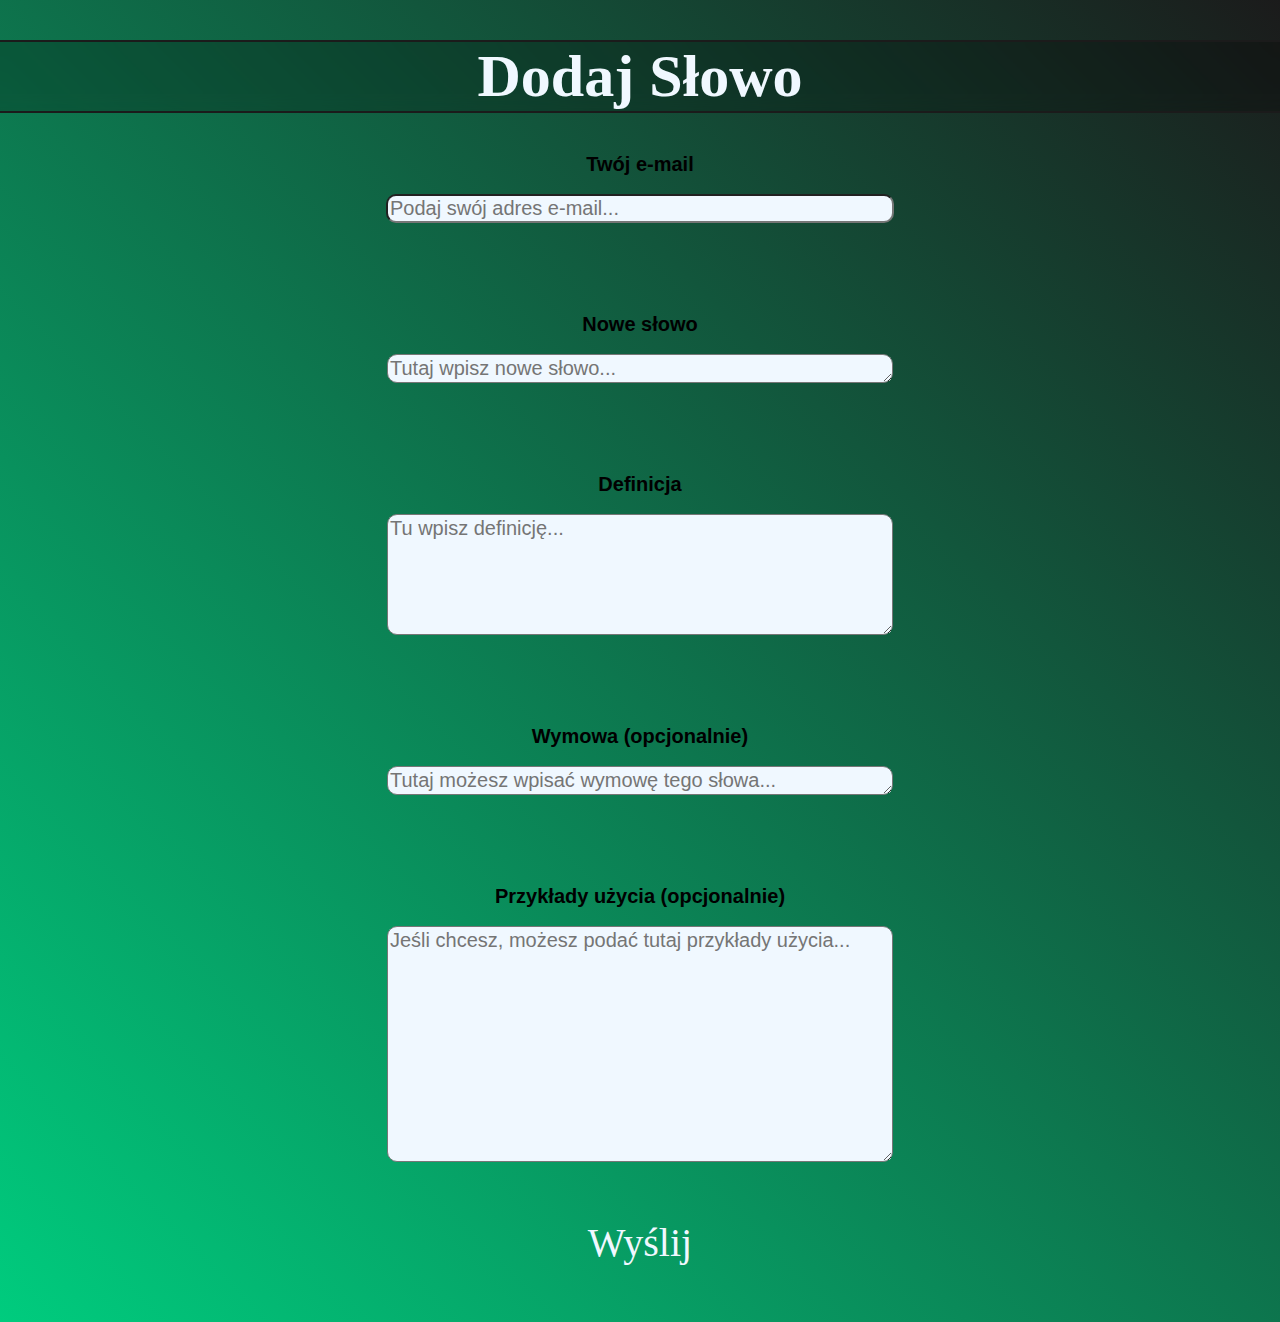
==== form.html @ a966b87d "a" ====
<!DOCTYPE html>
<html lang="pl-PL">
<head>
    <meta charset="UTF-8">
    <meta http-equiv="X-UA-Compatible" content="IE=edge">
	<meta name="referrer" content="origin">
    <meta name="viewport" content="width=device-width, initial-scale=1.0">
    <title>Form</title>


    <link rel="stylesheet" href="style.css">


</head>
<body>
    <h1 class="formH1">Dodaj Słowo</h1>
    <form
    action="https://formsubmit.io/send/samuel.wlostowski@gmail.com"
    method="POST">
        <div class="label first">
            <label for="mail"><b>Twój e-mail</b></label>
        </div>
        <div class="input">
            <input 
            id="mail"
            name="mail"
            type="mail"
            placeholder="Podaj swój adres e-mail...">
        </div>
        <div class="label">
            <label for="msg"><b>Nowe słowo</b></label>
        </div>
        <div class="input">
            <textarea
            id="newWord"
            name="newWord"
            rows="1"
            placeholder="Tutaj wpisz nowe słowo..."></textarea>
        </div>
        <div class="label">
            <label for="msg"><b>Definicja</b></label>
        </div>
        <div class="input">
            <textarea
            id="definition"
            name="definition"
            rows="5"
            placeholder="Tu wpisz definicję..."></textarea>
        </div>
        <div class="label">
            <label for="msg"><b>Wymowa (opcjonalnie)</b></label>
        </div>
        <div class="input">
            <textarea 
            name="pronunciation" 
            id="pronunciation" 
            rows="1"
            placeholder="Tutaj możesz wpisać wymowę tego słowa..."></textarea>
        </div>
        <div class="label">
            <label for="msg"><b>Przykłady użycia (opcjonalnie)</b></label>
        </div>
        <div class="input last">
            <textarea 
            name="examples" 
            id="examples" 
            rows="10"
            placeholder="Jeśli chcesz, możesz podać tutaj przykłady użycia..."></textarea>
            <input 
            name="_redirect"
            type="hidden"
            id="name"
            value="C:\Users\wum\Documents\Projekt strona\thanks.html">
        </div>
        </input>
        <div class="formButton">
            <input
            value="Wyślij" 
            type="submit"></button>
        </div>
    </form>
</body>
</html>
---- style.css ----
/*Strona główna*/


/*scrollbar removing*/
::-webkit-scrollbar{
    display: none;
}


/*kolorki*/
:root {
    --red: #00cc7e;
    --dark: #1b1b1b;
    --white: #f0f8ff;
}




body{
    font-family: "Oswald", sans-serif;
    font-size: 20px;
    background:linear-gradient(45deg, var(--red), var(--dark)) ;
    margin: 0px;  
    position: relative; 
}




.Title {    
    background-color: none;
    font-family: 'Bebas Neue';
    font-size: 35px;
    position: static;
    display: flex;
    justify-content: center;

}



.words h2{
    font-family: Copperplate Gothic Light;
    font-size: 60px;
    margin: 50px 0px 10px 0px;

}

ul {
    padding-left: 50px;
}

.words{
    display: flex;
    justify-content: space-around;

}


.words li{
    list-style: none;
    color:black;
    line-height: 30px;
}


.information li{
    list-style: none;
    display: flex;
    justify-content: flex-start;
    align-items: center;
    margin-left: 10%;
    color: aliceblue;
    
}

.information .contact{
    position: absolute;
    z-index: 50;
}
.adress-icon{
    width: 30px;
    height: 30px;
    margin-right: 5px;
    background-color: aliceblue;
    border-radius: 20px;
}
.container{
    background: var(--dark);
    position: static;
    width: 100vw;
    height: 35vh;
}


.contact{
    margin-top: 3vh;
    margin-bottom: 3vh;
}

/*fajne linki*/



.words li{
    color: black;
    text-decoration: none;
}

.words .linkState:hover{
    cursor: pointer;
    transition: 0.5s;
    border-radius: 5px;
    text-decoration: underline;
    text-decoration-color: var(--red);
    color: var(--red);
}

.information a:after{
    width: 0;
    height: 3px;
    content: "";
    position: absolute;
    top: 100%;
    left: 0;
    background-color: aliceblue;
    background: linear-gradient(90deg, transparent, var(--white));
    transition: width 0.3s;
    
}

.information a:hover:after{
    width: 100%;
    
}

.information a{
    color: aliceblue;
    text-decoration: none;
    position: relative;
}



/* Okienko z hasłem*/
.glass{
    width: 66%;
    height: 70vh;
    position: fixed;
    background: rgba(0, 0, 0, 0.75);
    border-radius: 20px;
    background: linear-gradient(45deg, rgba(0, 0, 0, 0.25), rgba(0, 0, 0, 0.75));
    backdrop-filter: blur(8px);
    z-index: 100;
    
}

.x{
    position: fixed;
    background: aliceblue;
    height: 48px;
    border-radius: 48px;

    

}

.x:hover{
    background: red;
    cursor: pointer;
}


    

.glassManipulation{
    position: fixed;
    display: flex;
    justify-content: center;

}


.xManipulation{
    display: flex;
    justify-content: flex-end;
}

.unactive{
    display: none;
}

.totalUnactive{
    display: none;
}

/* Definicje */

.test{
    display: flex;
    justify-content: center;
}
.definitions{
    position: fixed;
    display: flex;
    justify-content: flex-start;
    color: aliceblue;
    
    
    
}



.definitions h1{
    font-family: 'Times New Roman', Times, serif;
    display: flex;
    justify-content: center;
    font-size: 50px;
}
.definitions p{
    max-width: 33vw;
}

.window{
	visibility: hidden;
	display: flex;
    justify-content: center;
    z-index: 100;
}

/* Formularz */

body form{
    
    font-size: 20px;

}

.label{
    display: flex;
    justify-content: center;
    margin-top: 10vh;
    margin-bottom: 2vh;
    

}
.input{
    display: flex;
    justify-content: center;
    margin-bottom: 6.25vh;
}

.last {
    margin-bottom: 5vh;
}

.first{
    margin-top: 0;
}

.formH1{
    position: sticky;
    display: flex;
    justify-content: center;
    font-family: 'Bebas Neue';
    font-size: 60px;
    background: rgba(0, 0, 0, 0.25);
    color: aliceblue;
    backdrop-filter: blur(8px);
    border-top: 2px solid var(--dark);
    border-bottom: 2px solid var(--dark);
    top: 10px;
}
form textarea, form input{
    font-family: "Oswald", sans-serif;
    background-color: aliceblue;
    border-radius: 10px;
    color: var(--dark);
    width: 500px;
    font-size: 20px;
}

::placeholder{
    font-family: "Oswald", sans-serif;
}

.formButton{
    display: flex;
    justify-content: center;
    margin-bottom: 5vh;
}

.formButton input{
    transition: 0.5s;
    height: 70px;
    width: 150px;
    font-family: "Bebas Neue";
    font-size: 40px;
    background: none;
    color: var(--white);
    border-style: none;

}

.formButton input:hover{
    cursor: pointer;
    transition: 0.5s;
    color: var(--red);
    background: aliceblue;
    border-style: none;
}

/* Button Dodaj Słowo*/



.button input{
    transition: 0.5s;
    height: 10px;
    width: 200px;
    font-family: "Bebas Neue";
    font-size: 40px;
    color: var(--red);
    border-style: solid;
    border-color: aliceblue;
    border-width: 2px;
    color: var(--red);
}

.button input:hover{
    cursor: pointer;
    transition: 0.5s;
    color: initial;
    border-color: initial;
    background: linear-gradient(45deg, var(--white), var(--dark));



}

.Title h1{
    position: static;
    align-items: center;
    justify-content: center;
    margin-bottom: 0;

}
.newWordMaker{
    
    position: static;
    display: flex;
    justify-content: center;
    margin-bottom: 20px;
}
.newWord{
    transition: 0.5s;
    text-decoration: none;
    border-radius: 10px;
    padding: 20px;
    color: aliceblue;
    
}

.newWord:hover{
    transition: 0.5s;
    color: initial;
    border-color: initial;
    background: linear-gradient(45deg, var(--white), var(--dark));
}


/* Searcher */

.searcherManipulation, .resultsManipulation{
    display: flex;
    justify-content: center;
}

.searcherManipulation input{
    width: 200px;
    border-radius: 5px;
    border: solid;
    border-width: 1px;
    height: 30px;
    font-size: 20px;
    font-family: 'Oswald', sans-serif;
}

.searcherManipulation ::placeholder{
    font-family: "Oswald", sans-serif;
}
#searcherSelect{
    padding: 0;
    margin: 0;
}
#searcherSelect option{
    padding: 5px;
    margin: 0;
    min-width: 200px;
    font-family: "Oswald", sans-serif;
}

#searcherSelect option{
    transition: 0.5s;
    border-radius: 5px;
    background-color: var(--dark);
    color: var(--red);
    cursor: pointer;
}

.resultsManipulation{
    position: absolute;
    margin-top: 45px;
    display: flex;
    background-color: aliceblue;
    justify-content: center;
    border-radius: 6px;
}

.resultsManipulation select option{

    list-style: none;
    z-index: 50;
} 

#searchSelect{
    display: block;
}

#definitionContent{
    max-height: 50vh;
    width: 50vw;
    overflow-y: scroll;
}

#searchSelect{
    position:absolute;
    margin-top: 40px;
    z-index: 50;
}
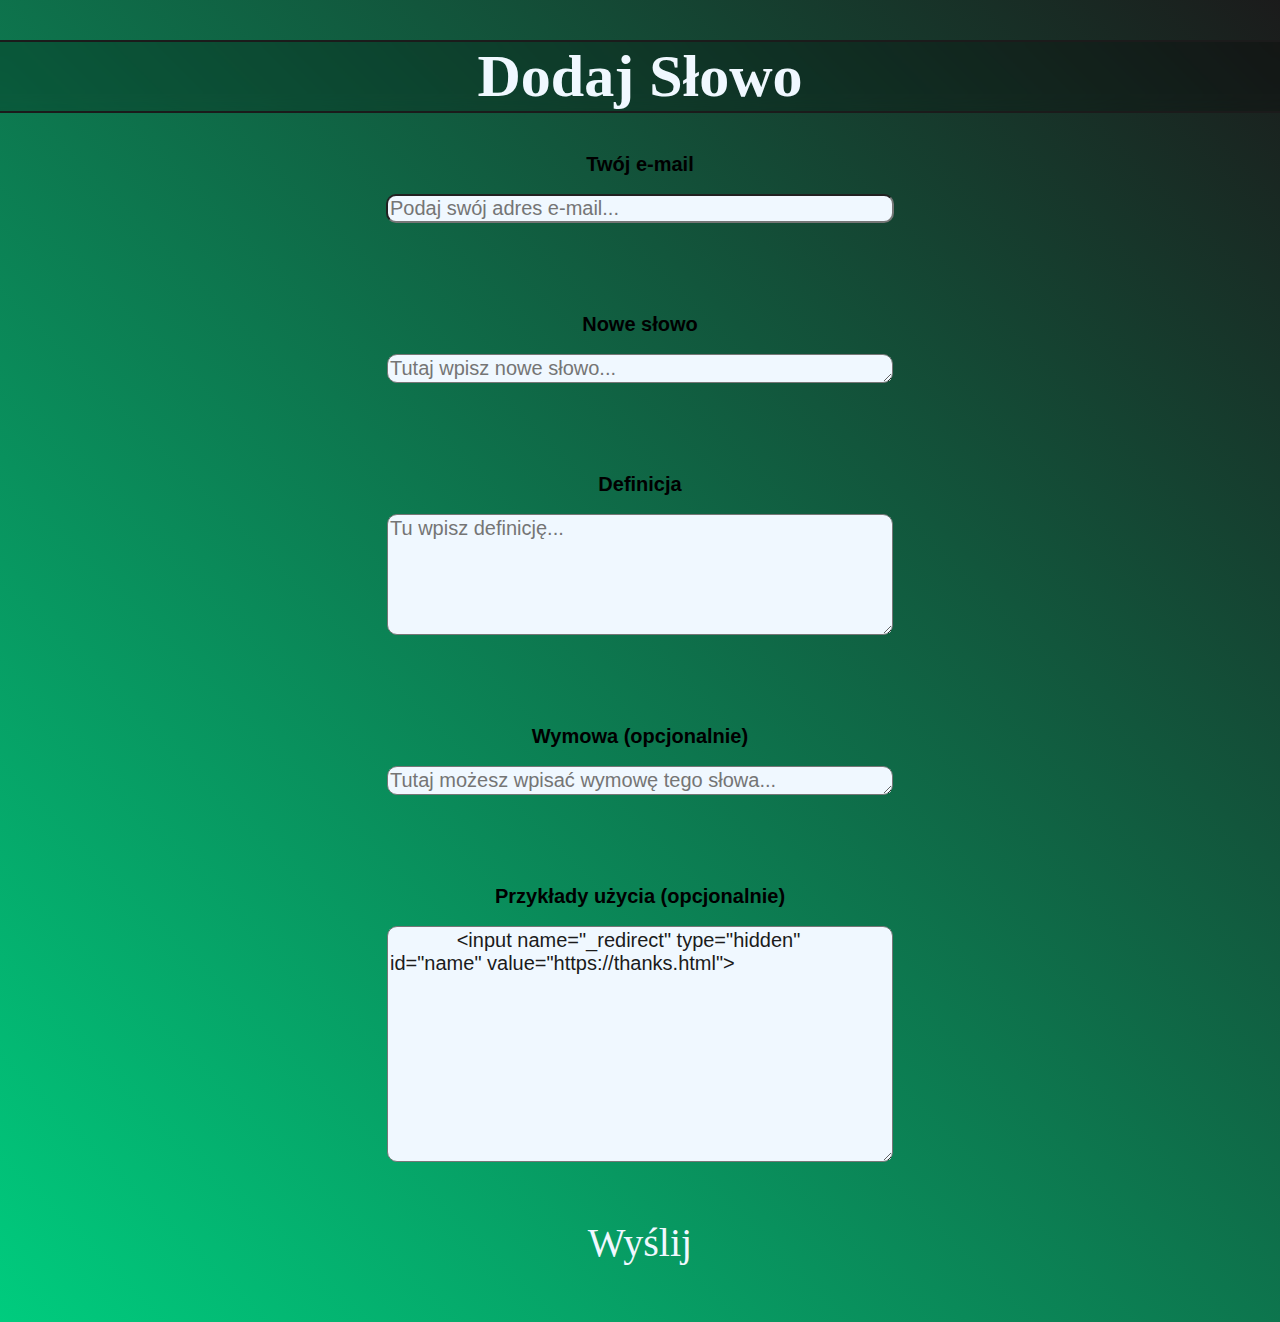
==== commit 173b9663: "maybe it will work" ====
--- a/form.html
+++ b/form.html
@@ -5,7 +5,7 @@
     <meta http-equiv="X-UA-Compatible" content="IE=edge">
 	<meta name="referrer" content="origin">
     <meta name="viewport" content="width=device-width, initial-scale=1.0">
-    <title>Form</title>
+    <title>Słownik Gamera</title>
 
 
     <link rel="stylesheet" href="style.css">
@@ -65,12 +65,8 @@
             name="examples" 
             id="examples" 
             rows="10"
-            placeholder="Jeśli chcesz, możesz podać tutaj przykłady użycia..."></textarea>
-            <input 
-            name="_redirect"
-            type="hidden"
-            id="name"
-            value="C:\Users\wum\Documents\Projekt strona\thanks.html">
+            placeholder="Jeśli chcesz, możesz podać tutaj przykłady użycia...">
+            <input name="_redirect" type="hidden" id="name" value="https://thanks.html"></textarea>
         </div>
         </input>
         <div class="formButton">
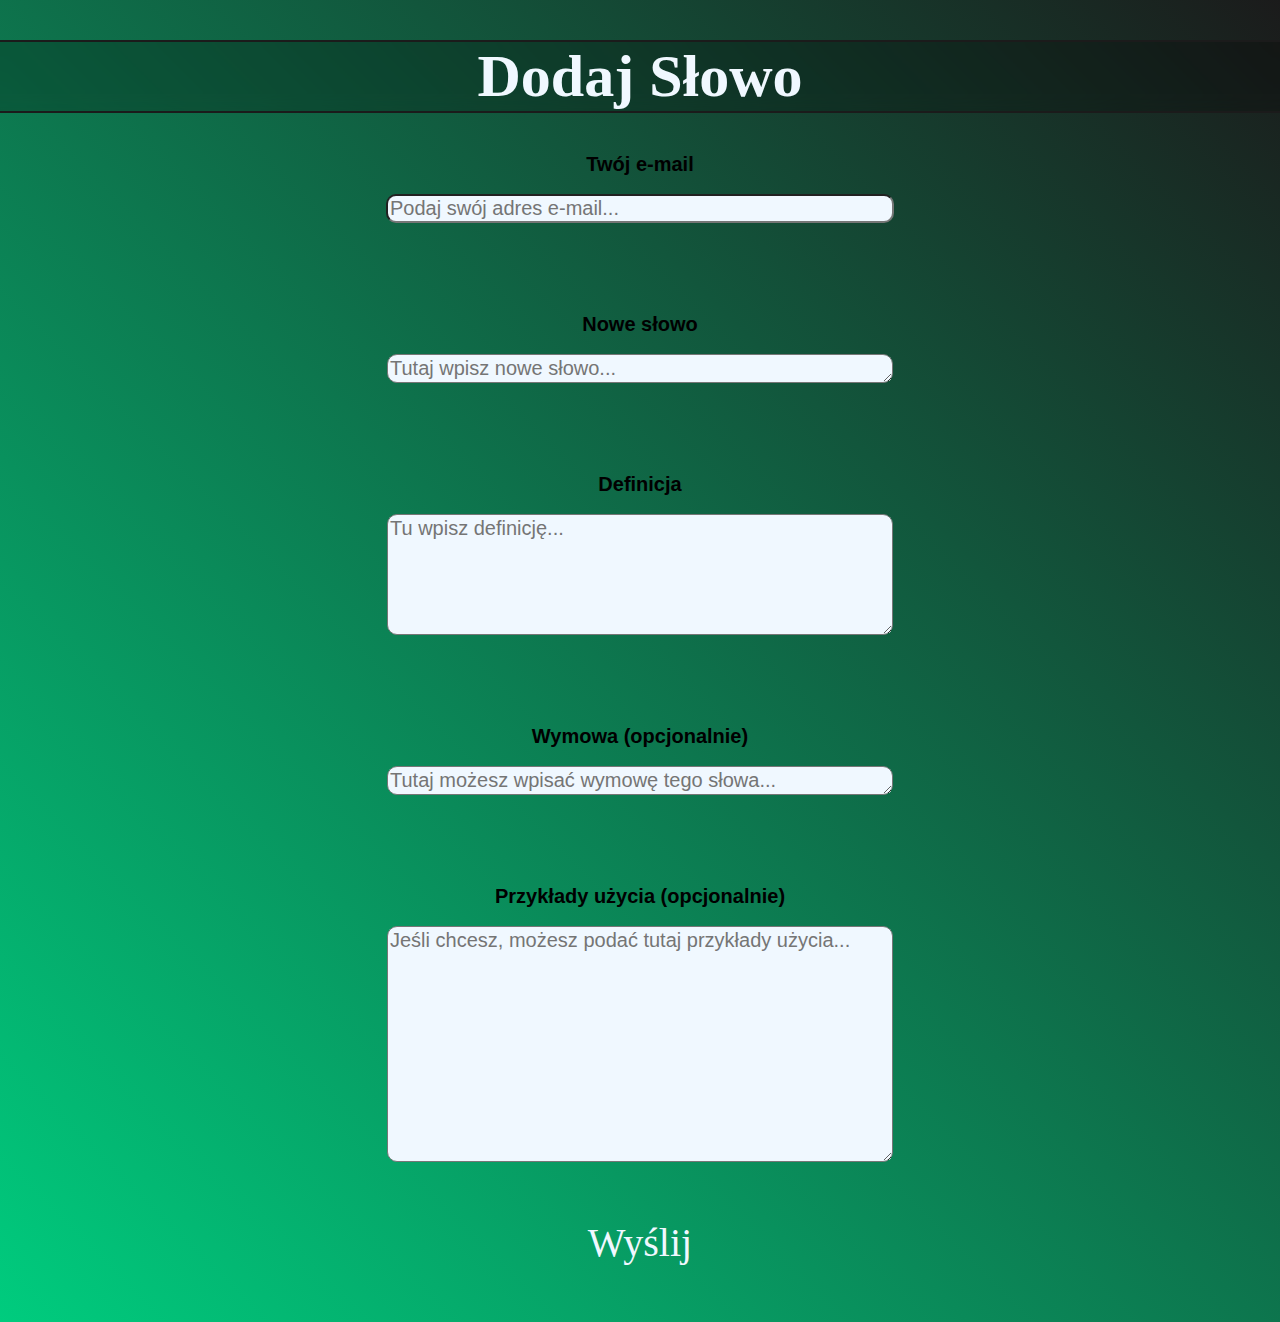
==== commit 4504ebd4: "oops" ====
--- a/form.html
+++ b/form.html
@@ -65,8 +65,8 @@
             name="examples" 
             id="examples" 
             rows="10"
-            placeholder="Jeśli chcesz, możesz podać tutaj przykłady użycia...">
-            <input name="_redirect" type="hidden" id="name" value="https://thanks.html"></textarea>
+            placeholder="Jeśli chcesz, możesz podać tutaj przykłady użycia..."></textarea>
+            <input name="_redirect" type="hidden" id="name" value="https://thanks.html">
         </div>
         </input>
         <div class="formButton">
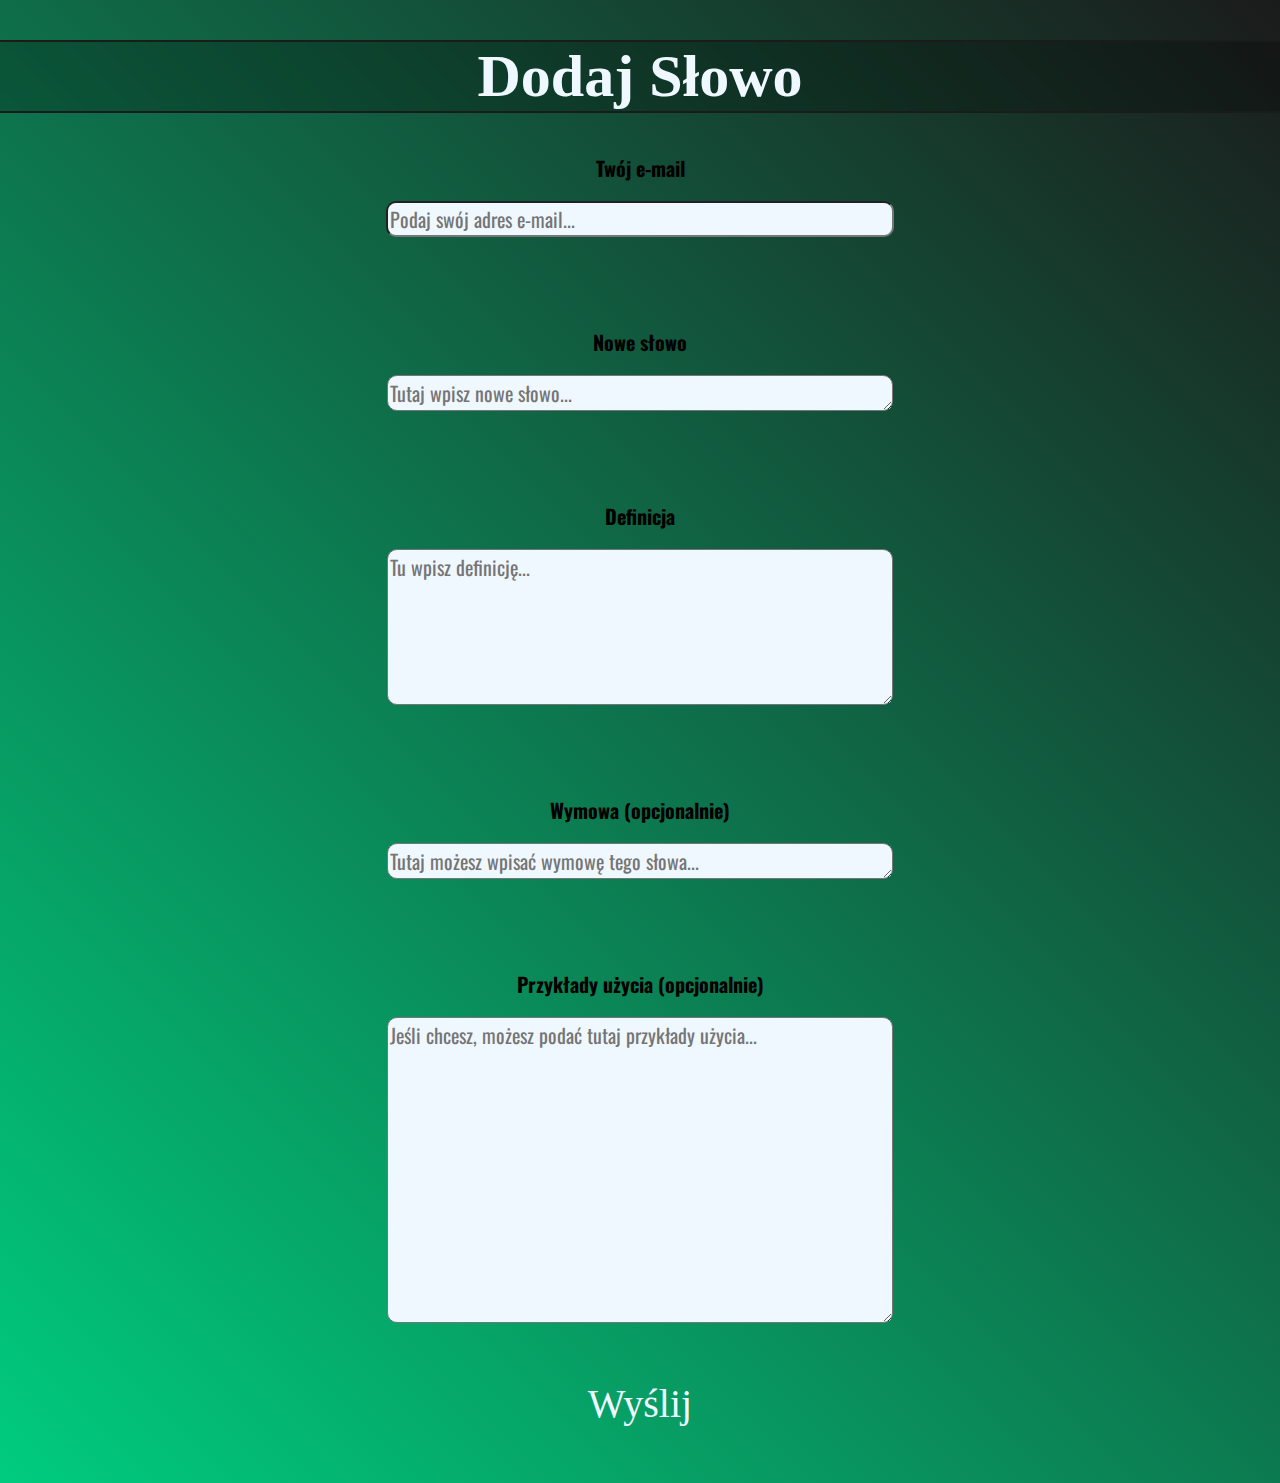
==== commit 9260c401: "for now everything" ====
--- a/form.html
+++ b/form.html
@@ -1,6 +1,9 @@
 <!DOCTYPE html>
 <html lang="pl-PL">
 <head>
+    <link rel="preconnect" href="https://fonts.googleapis.com">
+    <link rel="preconnect" href="https://fonts.gstatic.com" crossorigin>
+    <link href="https://fonts.googleapis.com/css2?family=Oswald:wght@300&display=swap" rel="stylesheet">
     <meta charset="UTF-8">
     <meta http-equiv="X-UA-Compatible" content="IE=edge">
 	<meta name="referrer" content="origin">
@@ -15,7 +18,7 @@
 <body>
     <h1 class="formH1">Dodaj Słowo</h1>
     <form
-    action="https://formsubmit.io/send/samuel.wlostowski@gmail.com"
+    action="https://formsubmit.io/send/slownikgamera@gmail.com"
     method="POST">
         <div class="label first">
             <label for="mail"><b>Twój e-mail</b></label>
@@ -66,14 +69,18 @@
             id="examples" 
             rows="10"
             placeholder="Jeśli chcesz, możesz podać tutaj przykłady użycia..."></textarea>
-            <input name="_redirect" type="hidden" id="name" value="https://thanks.html">
         </div>
-        </input>
         <div class="formButton">
             <input
             value="Wyślij" 
             type="submit"></button>
         </div>
+        <input 
+        name="_redirect" 
+        type="hidden" 
+        id="name" 
+        value="https://slownikgamera.netlify.app/thanks.html">
+        </input>
     </form>
 </body>
 </html>